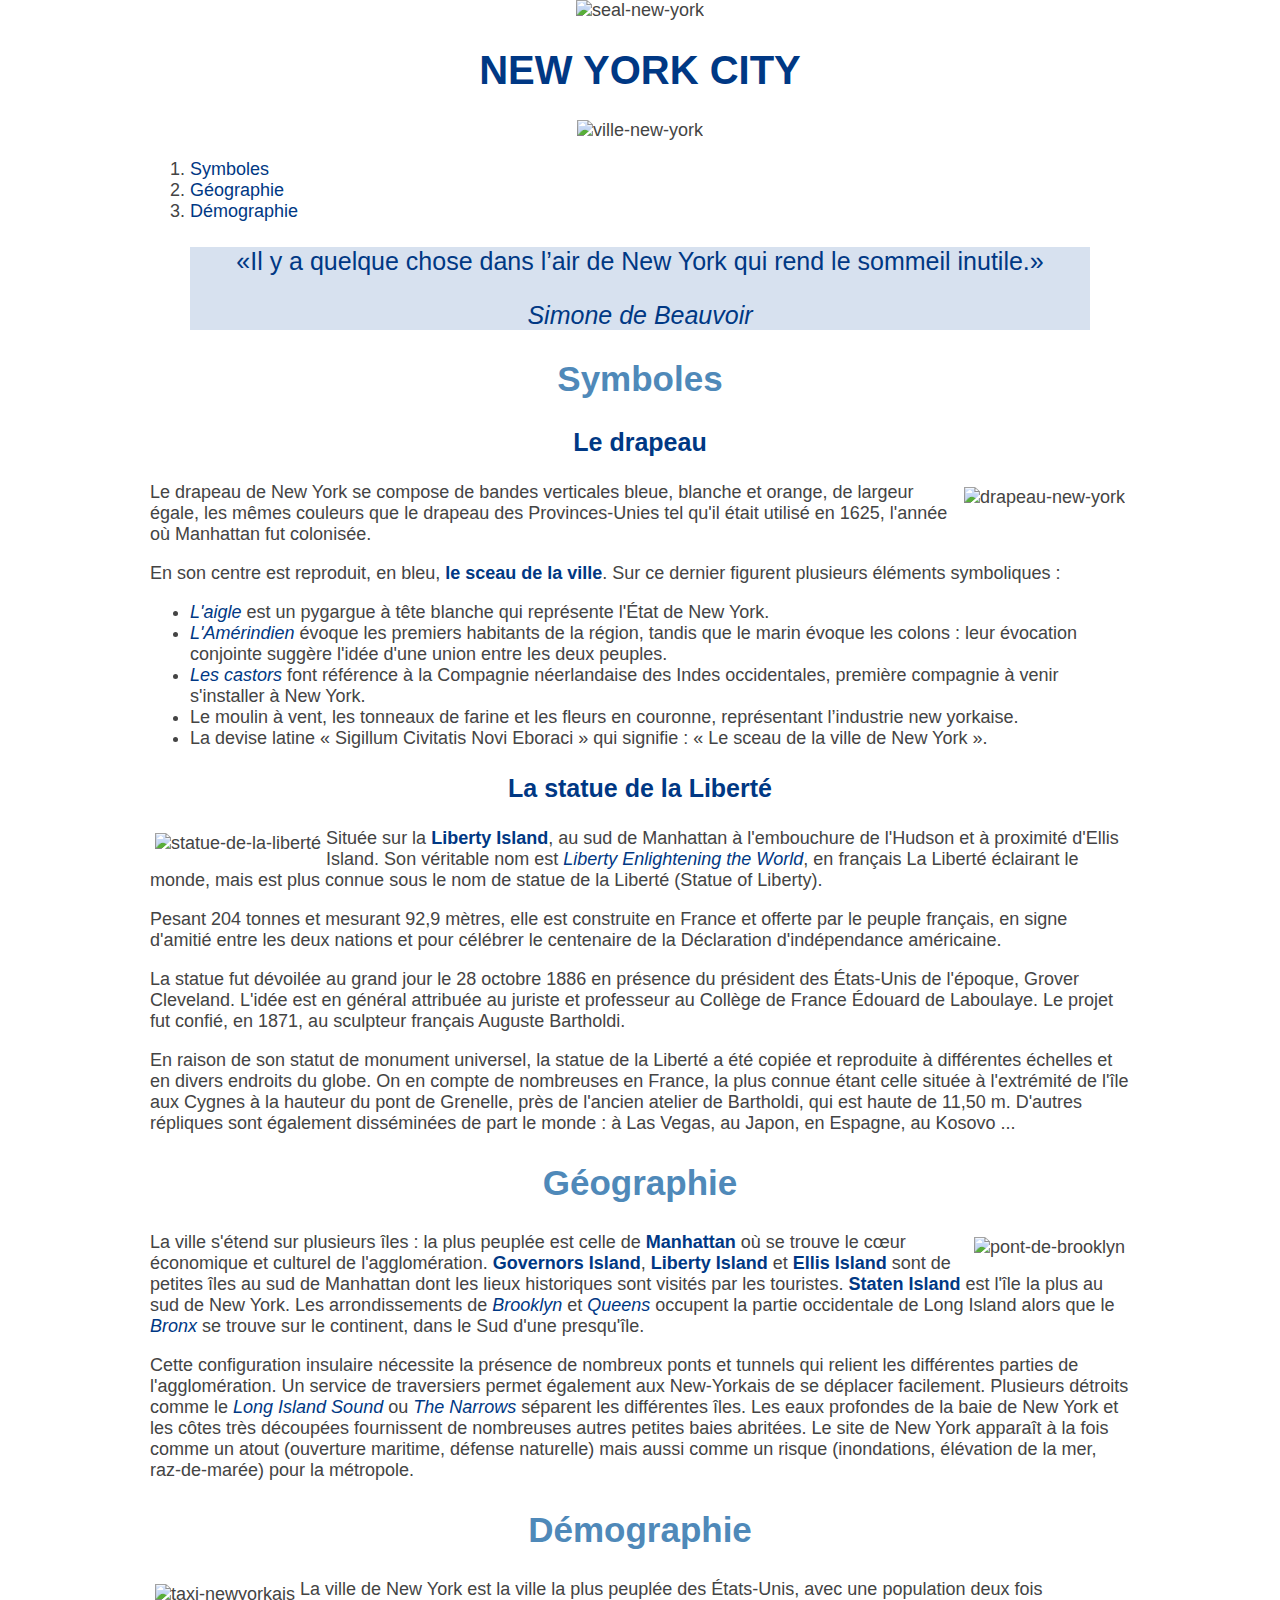
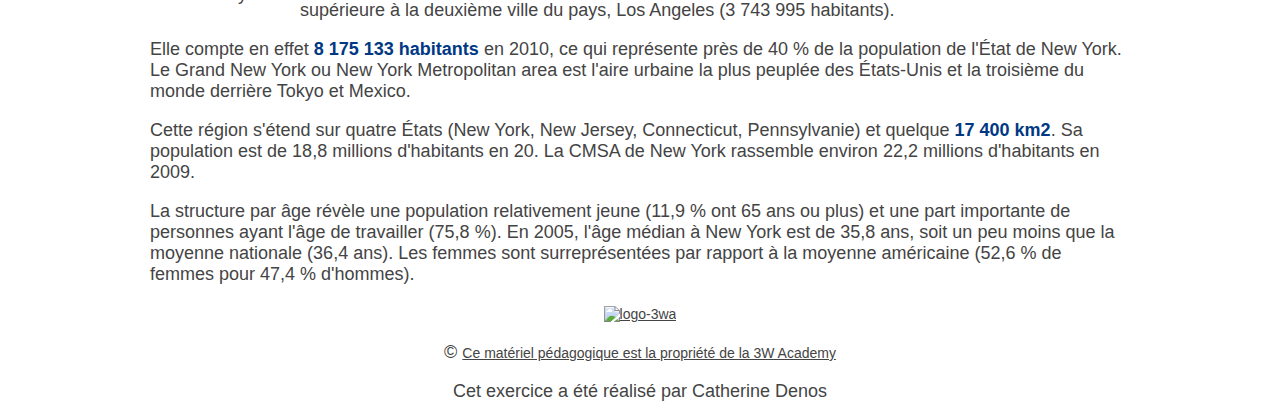
==== 1.New-York/index.html @ c92e424c "exercices finaux module 1" ====
<!doctype html>
<html lang="fr">
<head>
    <meta charset="UTF-8">
    <title>Document</title>
    <link rel="stylesheet" href="style.css">
</head>
<body>
    <header class="font-courgette">
        <img src="./1.instructions/ressources/img/seal-ny.png" alt="seal-new-york">
        <h1>New York City</h1>
        <img src="./1.instructions/ressources/img/new-york.jpg" alt="ville-new-york">
        <nav>
            <ol>
                <li><a href="#symboles">Symboles</a></li>
                <li><a href="#geographie">Géographie</a></li>
                <li><a href="#demographie">Démographie</a></li>
            </ol>
        </nav>
    </header>
    <main>
        <blockquote class="font-courgette">
            <p>Il y a quelque chose dans l’air de New York qui rend le sommeil inutile.</p>
            <cite>Simone de Beauvoir</cite>
        </blockquote>
            <section>
                <h2 class="font-courgette" id="symboles">Symboles</h2>
                <article class="right img">
                    <h3 class="font-courgette">Le drapeau</h3>
                    <img src="./1.instructions/ressources/img/flag-ny.png" alt="drapeau-new-york">
                    <p>
                        Le drapeau de New York se compose de bandes verticales bleue, blanche et orange, de largeur égale, les mêmes couleurs que le drapeau des Provinces-Unies tel qu'il était utilisé en 1625, l'année où Manhattan fut colonisée.
        
                    </p>
                    <p>
                        En son centre est reproduit, en bleu, <strong>le sceau de la ville</strong>. Sur ce dernier figurent plusieurs éléments symboliques :
        
                    </p>
                    <ul>
                        <li>
                            <em>L'aigle</em> est un pygargue à tête blanche qui représente l'État de New York.
                        </li>
                        <li>
                            <em>L'Amérindien</em> évoque les premiers habitants de la région, tandis que le marin évoque les colons : leur évocation conjointe suggère l'idée d'une union entre les deux peuples.
                        </li>
                        <li>
                            <em>Les castors</em> font référence à la Compagnie néerlandaise des Indes occidentales, première compagnie à venir s'installer à New York.
                        </li>
                        <li>
                            Le moulin à vent, les tonneaux de farine et les fleurs en couronne, représentant l’industrie new yorkaise.
                        </li>
                        <li>
                            La devise latine « Sigillum Civitatis Novi Eboraci » qui signifie : « Le sceau de la ville de New York ».
                        </li>
                    </ul>
                </article>
                <article class="left img">
                    <h3 class="font-courgette">La statue de la Liberté</h3>
                    <img src="./1.instructions/ressources/img/statue-of-liberty.jpg" alt="statue-de-la-liberté">
                    <p>
                        Située sur la <strong>Liberty Island</strong>, au sud de Manhattan à l'embouchure de l'Hudson et à proximité d'Ellis Island. Son véritable nom est <em>Liberty Enlightening the World</em>, en français La Liberté éclairant le monde, mais est plus connue sous le nom de statue de la Liberté (Statue of Liberty).
                    </p>
                    <p>
                        Pesant 204 tonnes et mesurant 92,9 mètres, elle est construite en France et offerte par le peuple français, en signe d'amitié entre les deux nations et pour célébrer le centenaire de la Déclaration d'indépendance américaine.
                    </p>
                    <p>
                        La statue fut dévoilée au grand jour le 28 octobre 1886 en présence du président des États-Unis de l'époque, Grover Cleveland. L'idée est en général attribuée au juriste et professeur au Collège de France Édouard de Laboulaye. Le projet fut confié, en 1871, au sculpteur français Auguste Bartholdi.
                    </p>
                    <p>
                        En raison de son statut de monument universel, la statue de la Liberté a été copiée et reproduite à différentes échelles et en divers endroits du globe. On en compte de nombreuses en France, la plus connue étant celle située à l'extrémité de l'île aux Cygnes à la hauteur du pont de Grenelle, près de l'ancien atelier de Bartholdi, qui est haute de 11,50 m. D'autres répliques sont également disséminées de part le monde : à Las Vegas, au Japon, en Espagne, au Kosovo ...
                    </p>
                </article>
            </section>
            <section class="right img">
                <h2 class="font-courgette" id="geographie">Géographie</h2>
                <img src="./1.instructions/ressources/img/brooklyn-bridge.jpg" alt="pont-de-brooklyn">
                <p>
                    La ville s'étend sur plusieurs îles : la plus peuplée est celle de <strong>Manhattan</strong> où se trouve le cœur économique et culturel de l'agglomération. <strong>Governors Island</strong>, <strong>Liberty Island</strong> et <strong>Ellis Island</strong> sont de petites îles au sud de Manhattan dont les lieux historiques sont visités par les touristes. <strong>Staten Island</strong> est l'île la plus au sud de New York. Les arrondissements de <em>Brooklyn</em> et <em>Queens</em> occupent la partie occidentale de Long Island alors que le <em>Bronx</em> se trouve sur le continent, dans le Sud d'une presqu'île.
                </p>
                <p>
                    Cette configuration insulaire nécessite la présence de nombreux ponts et tunnels qui relient les différentes parties de l'agglomération. Un service de traversiers permet également aux New-Yorkais de se déplacer facilement. Plusieurs détroits comme le <em>Long Island Sound</em> ou <em>The Narrows</em> séparent les différentes îles. Les eaux profondes de la baie de New York et les côtes très découpées fournissent de nombreuses autres petites baies abritées. Le site de New York apparaît à la fois comme un atout (ouverture maritime, défense naturelle) mais aussi comme un risque (inondations, élévation de la mer, raz-de-marée) pour la métropole.
    
                </p>
            </section>
            <section class="left img">
                <h2 class="font-courgette" id="demographie">Démographie</h2>
                <img src="./1.instructions/ressources/img/taxi-cab.jpg" alt="taxi-newyorkais">
                <p>
                    La ville de New York est la ville la plus peuplée des États-Unis, avec une population deux fois supérieure à la deuxième ville du pays, Los Angeles (3 743 995 habitants).
                </p>
                <p>
                    Elle compte en effet <strong>8 175 133 habitants</strong> en 2010, ce qui représente près de 40 % de la population de l'État de New York. Le Grand New York ou New York Metropolitan area est l'aire urbaine la plus peuplée des États-Unis et la troisième du monde derrière Tokyo et Mexico.
                </p>
                <p>
                    Cette région s'étend sur quatre États (New York, New Jersey, Connecticut, Pennsylvanie) et quelque <strong>17 400 km2</strong>. Sa population est de 18,8 millions d'habitants en 20. La CMSA de New York rassemble environ 22,2 millions d'habitants en 2009.
                </p>
                <p>
                    La structure par âge révèle une population relativement jeune (11,9 % ont 65 ans ou plus) et une part importante de personnes ayant l'âge de travailler (75,8 %). En 2005, l'âge médian à New York est de 35,8 ans, soit un peu moins que la moyenne nationale (36,4 ans). Les femmes sont surreprésentées par rapport à la moyenne américaine (52,6 % de femmes pour 47,4 % d'hommes).
                </p>
            </section>
    </main>
    <footer>
        <p><a href="https://3wa.fr" target="blank"><img src="./1.instructions/ressources/img/logo-3wa.png" alt="logo-3wa"></a></p>
        <p> <a href="https://3wa.fr/propriete-materiel-pedagogique/" target="blank">Ce matériel pédagogique est la propriété de la 3W Academy</a></p>
        <p>Cet exercice a été réalisé par Catherine Denos</p>
    </footer>
</body>
</html>
---- 1.New-York/style.css ----
/*GENERAL*/
@font-face {
    font-family:"Courgette";
    src: url("./1.instructions/ressources/fonts/Courgette-Regular.ttf") format("TrueType");
}
@font-face {
    font-family:"Source Sans Pro";
    src: url("./1.instructions/ressources/fonts/SourceSansPro-Regular.ttf") format("TrueType");
}

* {
    box-sizing:border-box;
}

body {
    max-width: 980px;
    margin:auto;
    font-family: "Source Sans Pro", sans-serif;
    font-size:18px;
    color:#444;
}
/*VARIOUS*/
.font-courgette {
    font-family:Courgette, sans-serif;
}

h1, li>a, h3, strong, em, blockquote {
    color:#003884;
}
/*HEADER*/
header {
    text-align:center;
}

h1 {
    font-size:40px;
    text-transform:uppercase;
}
/*NAV*/
nav {
    text-align:left;
}

nav a {
    text-decoration:none;
}
/*QUOTE*/
blockquote {
    background-color:#d7e1ef;
    text-align:center;
    font-size:25px;
}

blockquote p:before {
    content:"«";
}
blockquote p:after {
    content:"»";
}
/*MAIN*/
h2, h3 {
    text-align:center;
}
h2 {
    color:#4f89b9;
    font-size:35px;
}

h3 {
    font-size:25px;
}
/*FOOTER*/
footer {
    text-align:center;
}

footer p:nth-child(2):before {
    content:"\00a9";
}

footer a {
    font-size:14px;
    color:#444;
}
/*IMAGES*/
.left > img {
    float:left;
}
.right > img {
    float:right;
}

.img > img {
    margin:5px;
}
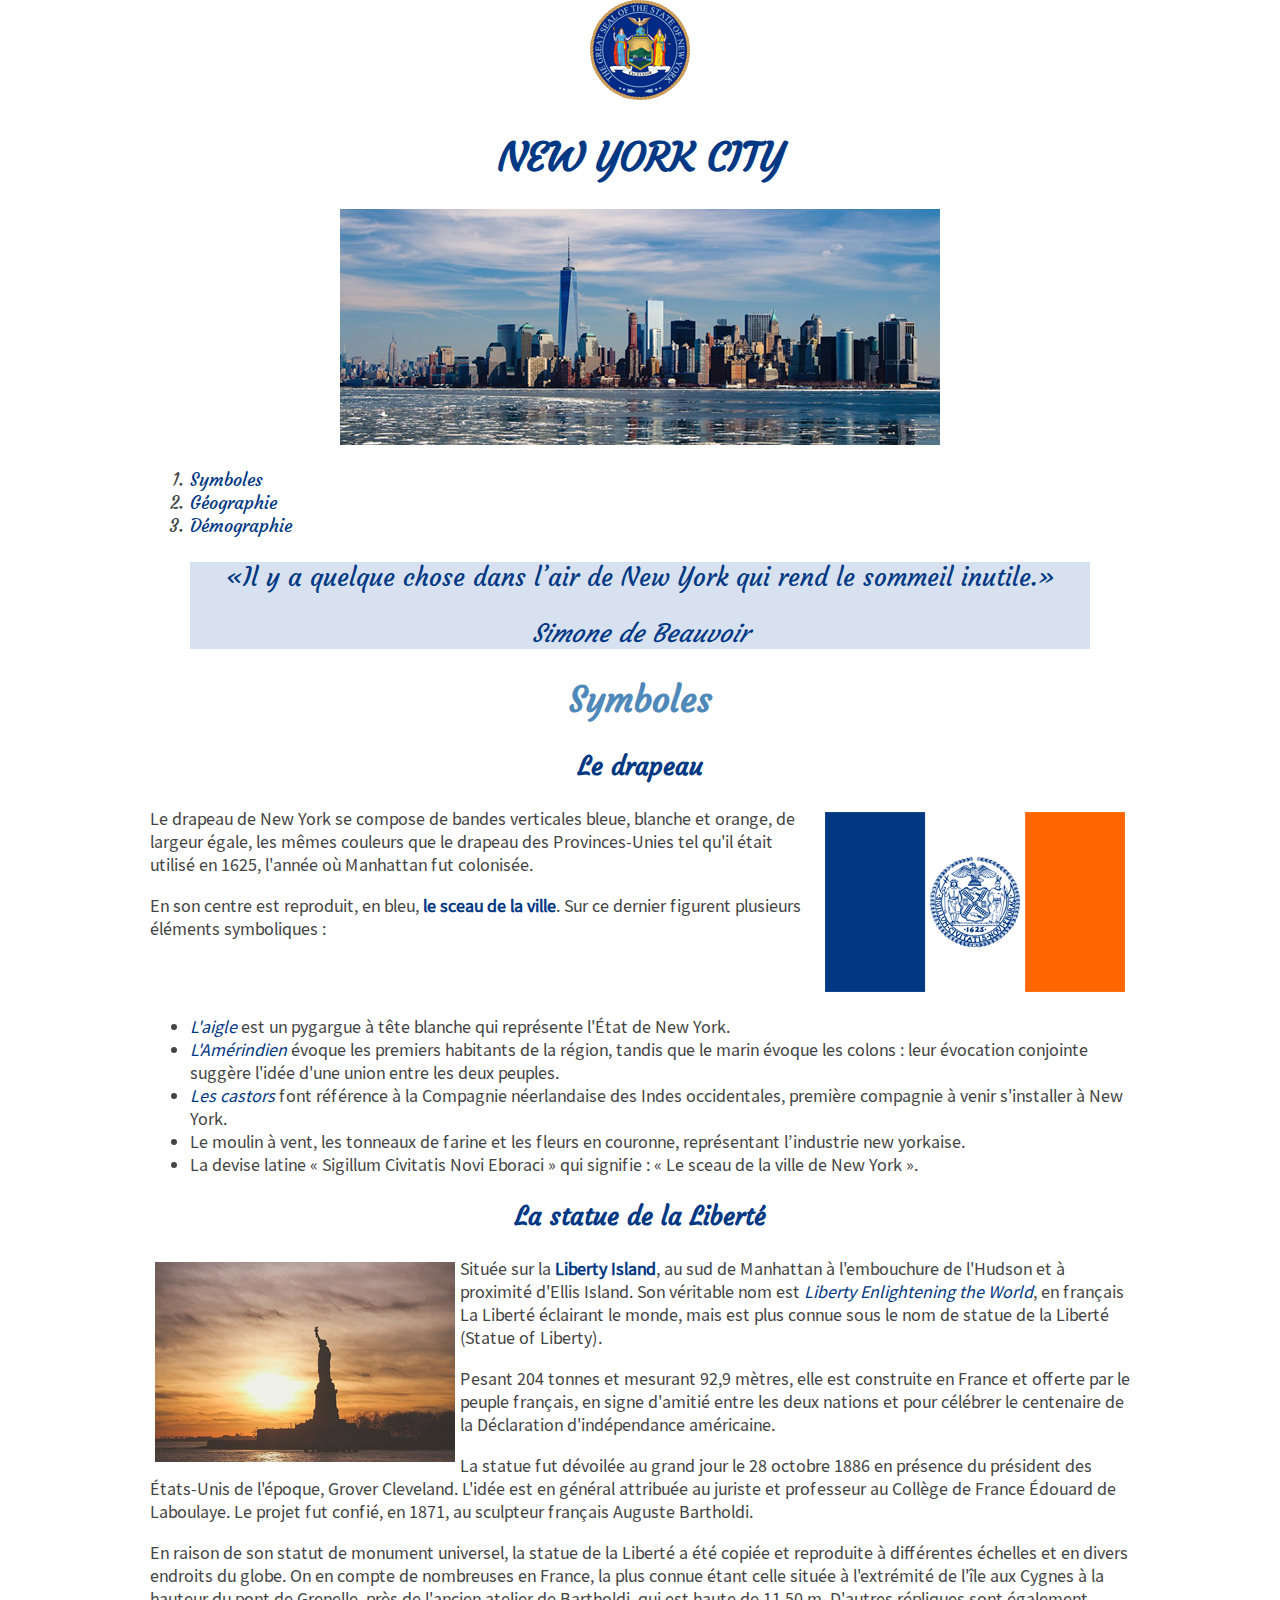
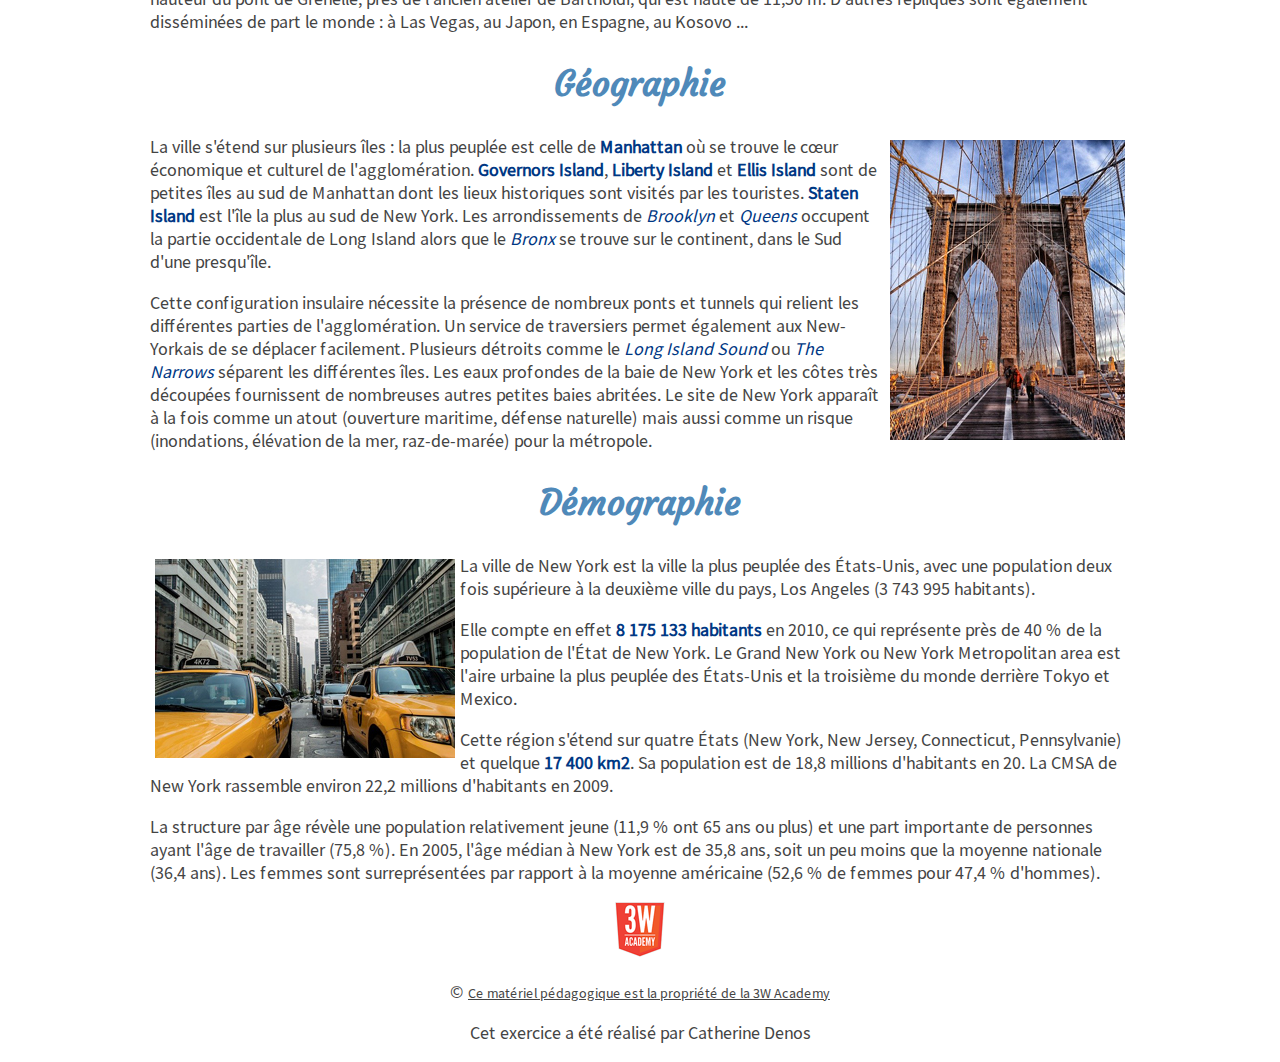
==== commit f632ed66: "ajour 'clear'" ====
--- a/1.New-York/index.html
+++ b/1.New-York/index.html
@@ -27,6 +27,7 @@
                 <h2 class="font-courgette" id="symboles">Symboles</h2>
                 <article class="right img">
                     <h3 class="font-courgette">Le drapeau</h3>
+                    <div class="clear"></div>
                     <img src="./1.instructions/ressources/img/flag-ny.png" alt="drapeau-new-york">
                     <p>
                         Le drapeau de New York se compose de bandes verticales bleue, blanche et orange, de largeur égale, les mêmes couleurs que le drapeau des Provinces-Unies tel qu'il était utilisé en 1625, l'année où Manhattan fut colonisée.
@@ -36,6 +37,7 @@
                         En son centre est reproduit, en bleu, <strong>le sceau de la ville</strong>. Sur ce dernier figurent plusieurs éléments symboliques :
         
                     </p>
+                    <div class="clear"></div>
                     <ul>
                         <li>
                             <em>L'aigle</em> est un pygargue à tête blanche qui représente l'État de New York.
--- a/1.New-York/style.css
+++ b/1.New-York/style.css
@@ -26,6 +26,10 @@
 
 h1, li>a, h3, strong, em, blockquote {
     color:#003884;
+}
+
+.clear {
+    clear:both;
 }
 /*HEADER*/
 header {
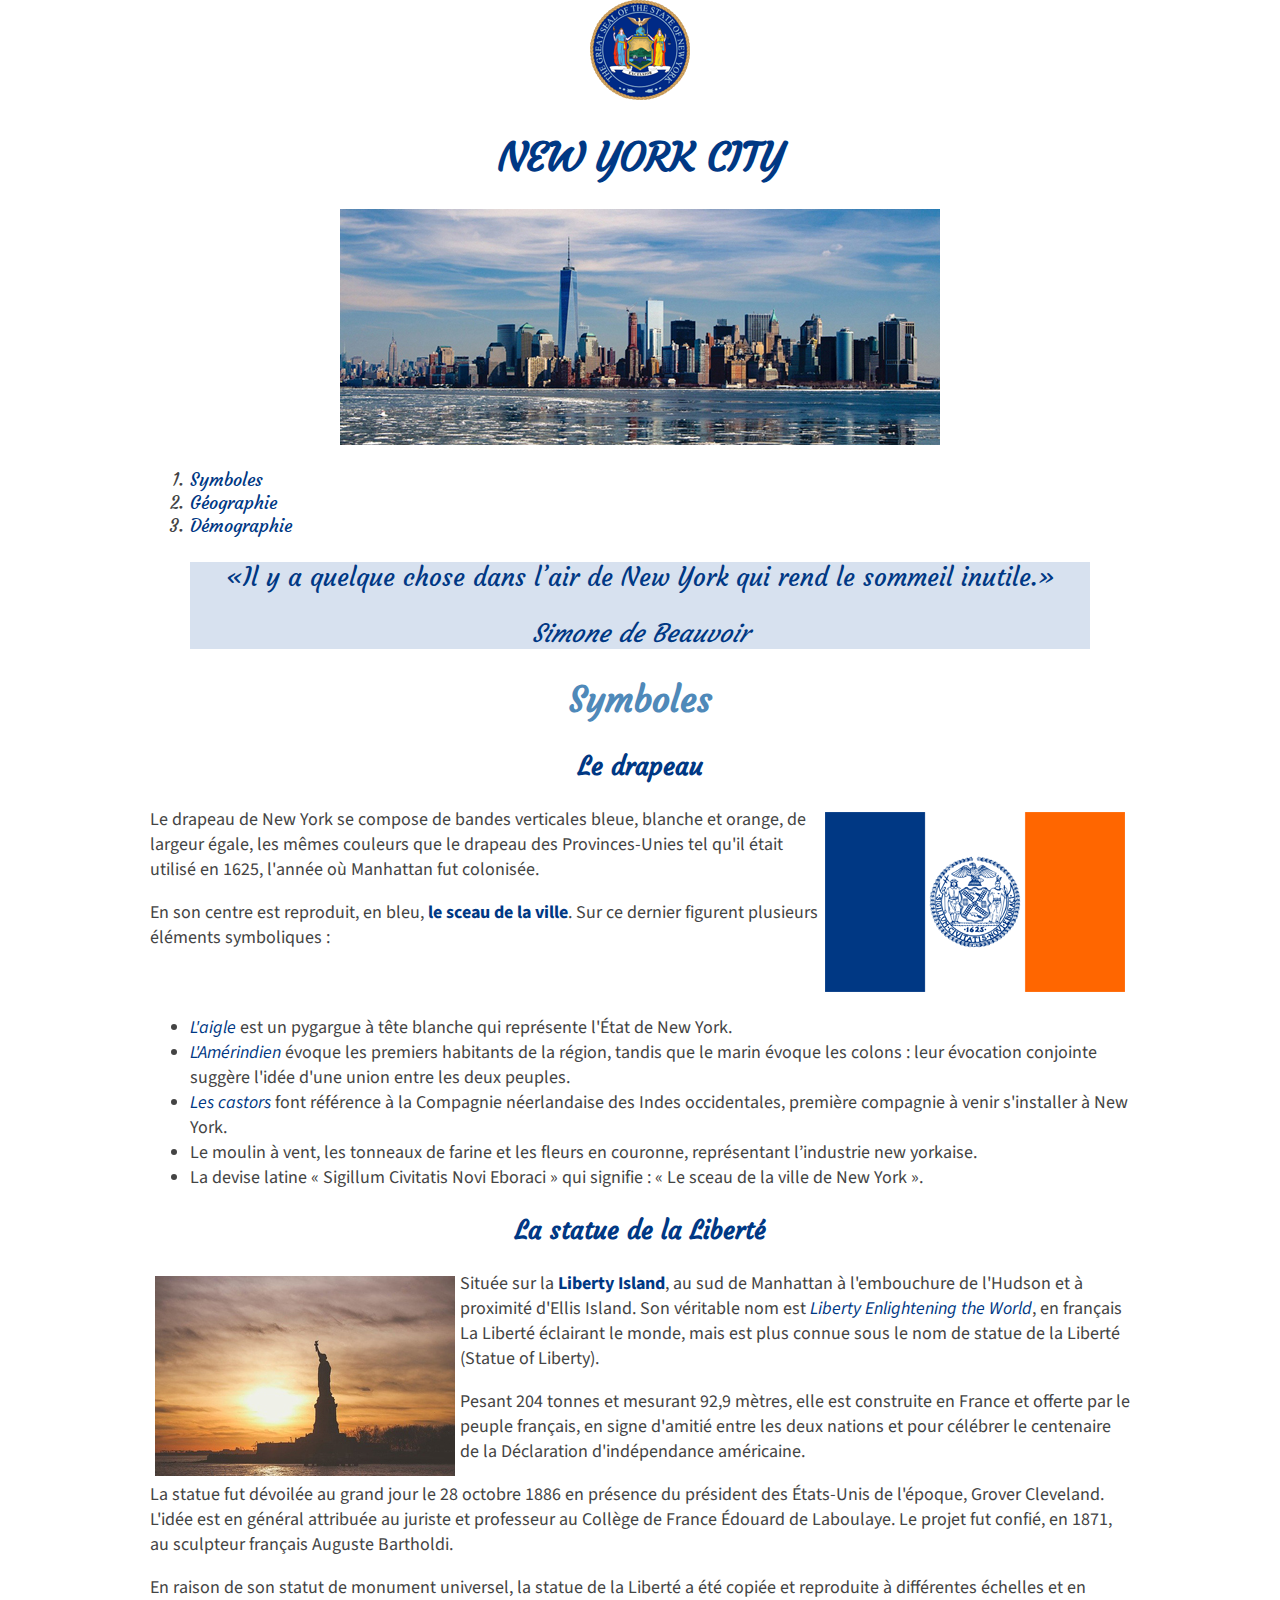
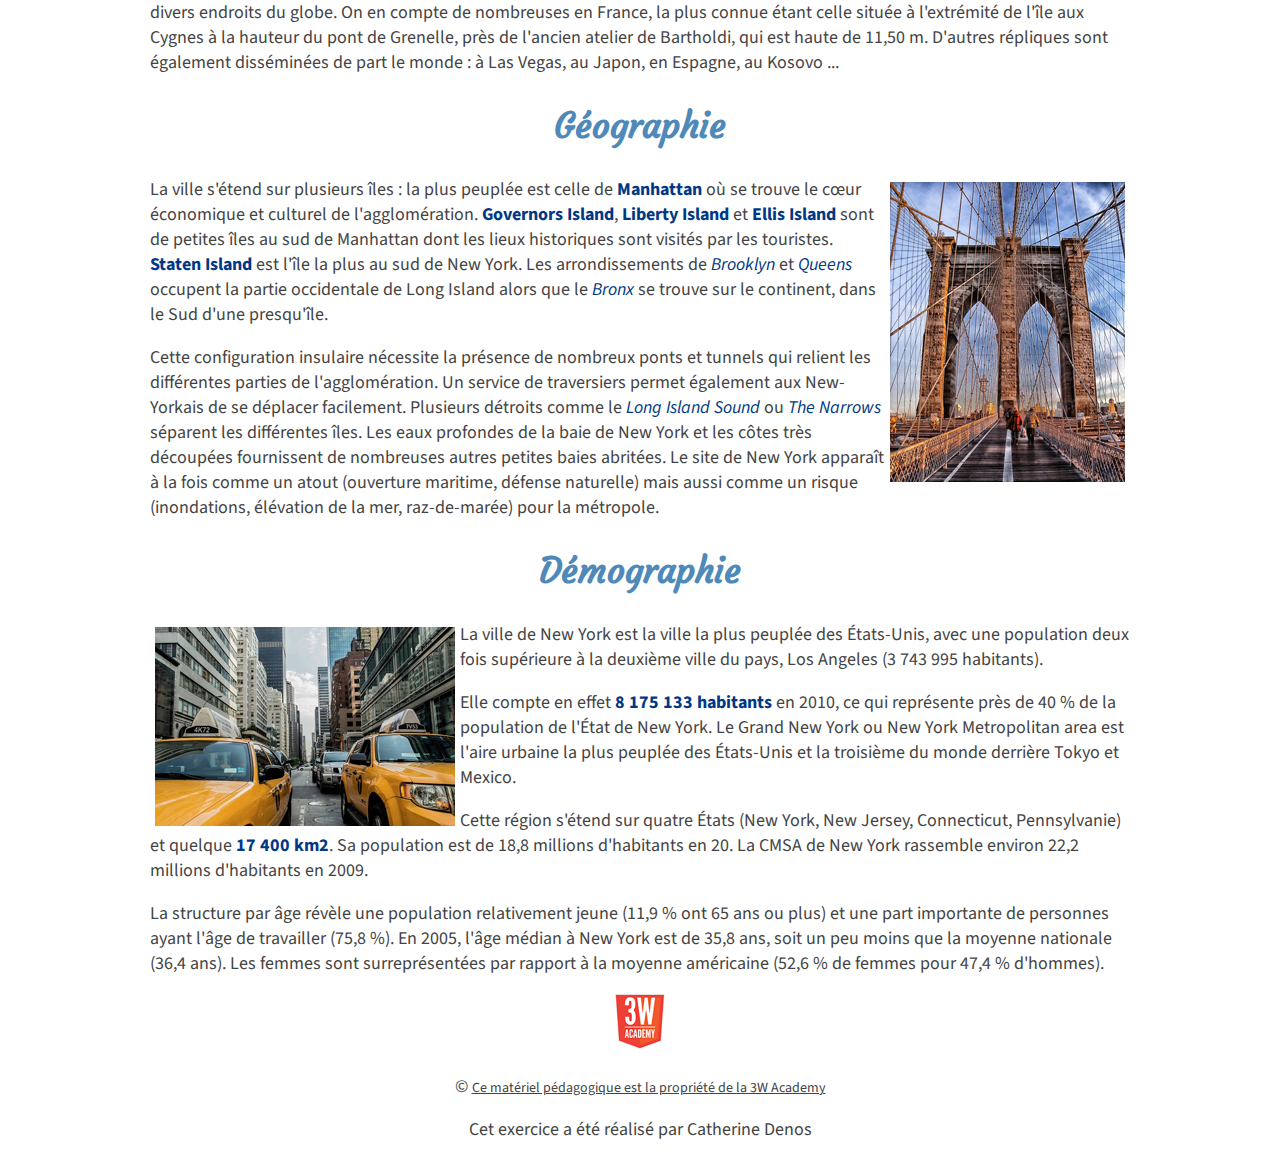
==== commit ed00787e: "modif class img" ====
--- a/1.New-York/index.html
+++ b/1.New-York/index.html
@@ -4,6 +4,9 @@
     <meta charset="UTF-8">
     <title>Document</title>
     <link rel="stylesheet" href="style.css">
+    <link rel="preconnect" href="https://fonts.googleapis.com">
+    <link rel="preconnect" href="https://fonts.gstatic.com" crossorigin>
+    <link href="https://fonts.googleapis.com/css2?family=Source+Sans+Pro&display=swap" rel="stylesheet">
 </head>
 <body>
     <header class="font-courgette">
@@ -25,10 +28,9 @@
         </blockquote>
             <section>
                 <h2 class="font-courgette" id="symboles">Symboles</h2>
-                <article class="right img">
+                <article>
                     <h3 class="font-courgette">Le drapeau</h3>
-                    <div class="clear"></div>
-                    <img src="./1.instructions/ressources/img/flag-ny.png" alt="drapeau-new-york">
+                    <img src="./1.instructions/ressources/img/flag-ny.png" alt="drapeau-new-york" class="right img">
                     <p>
                         Le drapeau de New York se compose de bandes verticales bleue, blanche et orange, de largeur égale, les mêmes couleurs que le drapeau des Provinces-Unies tel qu'il était utilisé en 1625, l'année où Manhattan fut colonisée.
         
@@ -56,9 +58,9 @@
                         </li>
                     </ul>
                 </article>
-                <article class="left img">
+                <article>
                     <h3 class="font-courgette">La statue de la Liberté</h3>
-                    <img src="./1.instructions/ressources/img/statue-of-liberty.jpg" alt="statue-de-la-liberté">
+                    <img src="./1.instructions/ressources/img/statue-of-liberty.jpg" alt="statue-de-la-liberté" class="left img">
                     <p>
                         Située sur la <strong>Liberty Island</strong>, au sud de Manhattan à l'embouchure de l'Hudson et à proximité d'Ellis Island. Son véritable nom est <em>Liberty Enlightening the World</em>, en français La Liberté éclairant le monde, mais est plus connue sous le nom de statue de la Liberté (Statue of Liberty).
                     </p>
@@ -73,9 +75,9 @@
                     </p>
                 </article>
             </section>
-            <section class="right img">
+            <section>
                 <h2 class="font-courgette" id="geographie">Géographie</h2>
-                <img src="./1.instructions/ressources/img/brooklyn-bridge.jpg" alt="pont-de-brooklyn">
+                <img src="./1.instructions/ressources/img/brooklyn-bridge.jpg" alt="pont-de-brooklyn" class="right img">
                 <p>
                     La ville s'étend sur plusieurs îles : la plus peuplée est celle de <strong>Manhattan</strong> où se trouve le cœur économique et culturel de l'agglomération. <strong>Governors Island</strong>, <strong>Liberty Island</strong> et <strong>Ellis Island</strong> sont de petites îles au sud de Manhattan dont les lieux historiques sont visités par les touristes. <strong>Staten Island</strong> est l'île la plus au sud de New York. Les arrondissements de <em>Brooklyn</em> et <em>Queens</em> occupent la partie occidentale de Long Island alors que le <em>Bronx</em> se trouve sur le continent, dans le Sud d'une presqu'île.
                 </p>
@@ -84,9 +86,9 @@
     
                 </p>
             </section>
-            <section class="left img">
+            <section>
                 <h2 class="font-courgette" id="demographie">Démographie</h2>
-                <img src="./1.instructions/ressources/img/taxi-cab.jpg" alt="taxi-newyorkais">
+                <img src="./1.instructions/ressources/img/taxi-cab.jpg" alt="taxi-newyorkais" class="left img">
                 <p>
                     La ville de New York est la ville la plus peuplée des États-Unis, avec une population deux fois supérieure à la deuxième ville du pays, Los Angeles (3 743 995 habitants).
                 </p>
--- a/1.New-York/style.css
+++ b/1.New-York/style.css
@@ -2,10 +2,6 @@
 @font-face {
     font-family:"Courgette";
     src: url("./1.instructions/ressources/fonts/Courgette-Regular.ttf") format("TrueType");
-}
-@font-face {
-    font-family:"Source Sans Pro";
-    src: url("./1.instructions/ressources/fonts/SourceSansPro-Regular.ttf") format("TrueType");
 }
 
 * {
@@ -87,14 +83,14 @@
     color:#444;
 }
 /*IMAGES*/
-.left > img {
+.left {
     float:left;
 }
-.right > img {
+.right {
     float:right;
 }
 
-.img > img {
+.img {
     margin:5px;
 }
 
